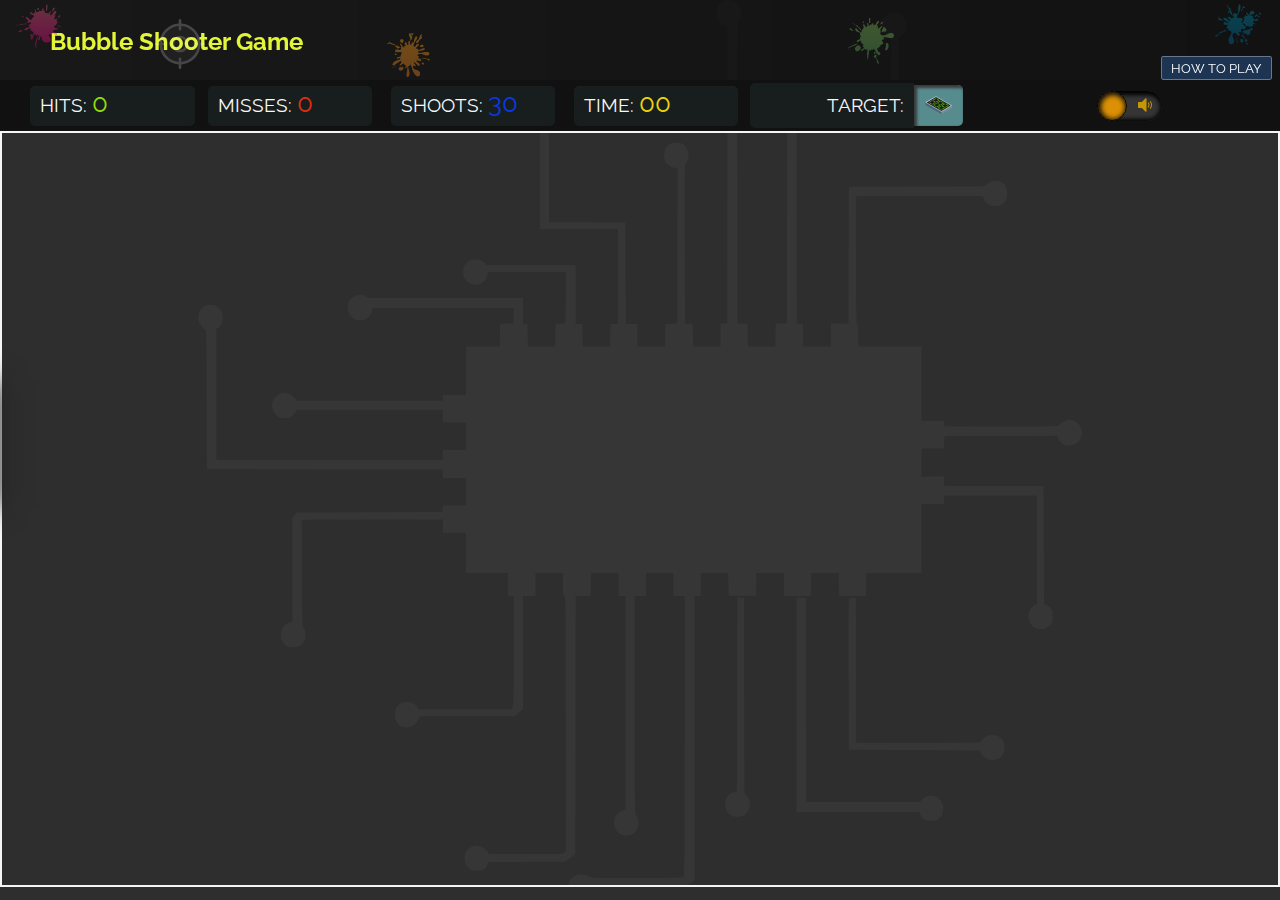
==== index.min.html @ 7543eb38 "Initial commit" ====
<!DOCTYPE html><html lang="en"><head><meta charset="UTF-8"><meta http-equiv="X-UA-Compatible" content="IE=edge"><meta name="viewport" content="width=device-width, initial-scale=1.0, maximum-scale=1.0, user-scalable=0"><meta name="game shooter bubble css javascript"><link rel="shortcut icon" href="./icons/logo-tab.svg"><link rel="preconnect" href="https://fonts.googleapis.com"><link rel="preconnect" href="https://fonts.gstatic.com" crossorigin><link href="https://fonts.googleapis.com/css2?family=DotGothic16&amp;family=Raleway:wght@100;200;300;400;500;700&amp;display=swap" rel="stylesheet"><link rel="stylesheet" href="./styles/general.css"><link rel="stylesheet" href="./styles/default.css"><title>Bubble Shooter Game</title></head><body><main> <header class="header"><img class="header__ballone header__ball" src="./images/mark_painball_1.png"><img class="header__balltwo header__ball" src="./images/mark_painball_2.png"><img class="header__ballthree header__ball" src="./images/mark_painball_3.png"><img class="header__ballfour header__ball" src="./images/mark_painball_4.png"><img class="header__shooter" src="./icons/crosshair2.svg"><h1 class="header__title">Bubble Shooter Game</h1><button class="header__howtoplay">HOW TO PLAY</button><div class="header__window"><ul class="header__message"><li class="header__list header__list--title"><h2>HOW TO PLAY</h2></li><li class="header__list">The goal of the game is to get the highest number of hits</li><li class="header__list">Shoot the bubbles containing the selected target</li><li class="header__list">You have a number of shots available</li><li class="header__list">You have a limit of missed shots</li><li class="header__list">Do not let the bubbles escape with the target.</li></ul></div></header><audio id="soundExplosion" src="./sounds/explosion2.mp3"></audio><audio id="painball_shoot" src="./sounds/paintball_shoot.mp3"></audio><div class="scoreboard"><p id="hits">HITS: <span> 0</span></p><p id="misses">MISSES: <span> 0</span></p><p id="shoots">SHOOTS: <span> 0</span></p><p id="time">TIME: <span> 00</span></p><p id="target">TARGET:</p><img id="targetImg" src=""><div id="mutedButton"><span></span></div></div><div id="containerAnimation"></div><div class="explosion"><span></span><div></div><div></div><div></div><div></div><div></div><div></div><div></div><div></div><div></div><div></div><div></div><div></div><div></div><div></div><div></div><div></div><div></div><div></div><div></div><div></div><div></div><div></div><div></div><div></div><div></div><div></div><div></div><div></div><div></div><div></div><div></div><div></div><div></div><div></div><div></div><div></div><div></div><div></div><div></div><div></div><div></div><div></div><div></div><div></div><div></div><div></div><div></div><div></div><div></div><div></div><div></div><div></div><div></div><div></div><div></div><div></div><div></div><div></div><div></div><div></div></div><div class="gameovercard"><p class="gameovercard__letters"><span>G</span><span>A</span><span>M</span><span>E</span> <span>O</span><span>V</span><span>E</span><span>R</span> </p><a class="gameovercard__restart" href="/" title="start game">PRESS TO START          </a><!--div(class="bulletMark")--></div></main></body><script src="./scripts/default.js"> </script></html>
---- styles/general.css ----
* {
  padding: 0;
  margin: 0;
  box-sizing: border-box;
  -webkit-user-select: none;
  /* Safari */
  -ms-user-select: none;
  /* IE 10 and IE 11 */
  user-select: none;
  /* Standard syntax */
  font-family: "Raleway", sans-serif;
}

:root {
  --color_backdark: #111111;
  --color_backdarkTwo: #222222;
  --color_backmedium: #2e2e2e;
  --color_backlight: #8f8f8f;
  --color_secondback: #282b41;
  --color_deactivated: #735F32;
  --color_activated: #C69749;
  --color_font: #f8f8f8;
  --font_Display: "DotGothic16", sans-serif;
  --font-General: "Raleway", sans-serif;
}

body {
  background: var(--color_backmedium);
  font-size: 62.5%;
  font-family: var(--font-General);
}

body {
  background-color: var(--color_backdarkTwo);
  overflow-y: scroll;
}
body::-webkit-scrollbar {
  width: 13px;
}
body::-webkit-scrollbar-track {
  background: #f1f1f1;
  border-radius: 4px;
}
body::-webkit-scrollbar-thumb {
  background: var(--color_backlight);
  border-radius: 4px;
}
body::-webkit-scrollbar-thumb:hover {
  background: var(--color_backdark);
}

main {
  display: flex;
  flex-direction: column;
  align-items: center;
  justify-content: center;
  height: 100%;
  background-image: url("../images/backcircuit.svg");
  background-attachment: fixed;
  background-repeat: no-repeat;
  background-size: contain;
  background-position: center;
  overflow-y: auto;
  overflow-x: hidden;
}
main .title {
  position: relative;
  width: 95%;
  padding: 10px;
  margin-top: 25px;
  margin-right: auto;
  margin-left: 40px;
  font-weight: 700;
  color: var(--color_backdark);
  border-radius: 10px 10px 0 0;
  border: 2px solid #444444;
  font-size: 2rem;
  background-color: #FFFFFF77;
}
main .title::after {
  position: absolute;
  content: "";
  border-radius: 10px 10px 0 0;
  background: linear-gradient(145deg, #f3eeee, #c08810, #0f0f0f, #926e0b);
  background-size: 500%;
  width: 100%;
  height: 100%;
  z-index: -1;
  left: 0;
  top: 0;
  animation: animateText 5s linear infinite alternate;
}
main .description, main .conceptos {
  font-size: 1rem;
  font-weight: 200;
  margin: 20px 40px;
  text-align: justify;
  color: var(--color_font);
}

@keyframes animateText {
  from {
    background-position: 0% 50%;
  }
  to {
    background-position: 100% 50%;
  }
}
---- styles/default.css ----
* {
  padding: 0;
  margin: 0;
  box-sizing: border-box;
  -webkit-user-select: none;
  /* Safari */
  -ms-user-select: none;
  /* IE 10 and IE 11 */
  user-select: none;
  /* Standard syntax */
  font-family: "Raleway", sans-serif;
}

:root {
  --color_backdark: #111111;
  --color_backdarkTwo: #222222;
  --color_backmedium: #2e2e2e;
  --color_backlight: #8f8f8f;
  --color_secondback: #282b41;
  --color_deactivated: #735F32;
  --color_activated: #C69749;
  --color_font: #f8f8f8;
  --font_Display: "DotGothic16", sans-serif;
  --font-General: "Raleway", sans-serif;
}

body {
  background: var(--color_backmedium);
  font-size: 62.5%;
  font-family: var(--font-General);
}

/* Media Queries Mixin
**********************/
body {
  overflow: hidden;
}

:root {
  touch-action: pan-x pan-y;
  height: 100%;
}

.header {
  position: relative;
  width: 100%;
  height: 5rem;
  padding: 1.7rem 0 2rem 3.1rem;
  background: linear-gradient(90deg, #00000077, #00000099);
}
.header__title {
  margin-top: 0;
  margin-bottom: 0px;
  color: #e2f536;
  font-size: 1.5rem;
  z-index: 2;
}
.header__howtoplay {
  position: absolute;
  bottom: 0;
  right: 0.5rem;
  padding: 0.2rem 0.6rem;
  background-color: #1d3453;
  border: 1px solid #FFFFFF55;
  border-radius: 0.15rem;
  color: #ffffff;
  transition: all 0.3s;
  cursor: pointer;
}
.header__howtoplay:hover {
  background-color: #284d7e;
  border-color: #FFFFFFcc;
}
.header__window {
  position: absolute;
  display: none;
  align-items: center;
  justify-content: center;
  right: 0;
  bottom: calc(-97vh + 5rem);
  width: 100%;
  height: calc(97vh - 5rem);
  background-color: #83828255;
  border: 1px solid #FFFFFFaa;
  backdrop-filter: blur(5px);
  z-index: 2;
}
.header__message {
  background-color: #0e141ddd;
  padding: 1.5rem;
  border-radius: 0.3rem;
  border: 1px solid #c5c5c588;
}
.header__list {
  list-style-type: circle;
  color: #ececec;
  font-size: 1rem;
  padding: 0.5rem 0.5rem;
}
.header__list--title {
  list-style: none;
  text-align: center;
  color: #66a0eb;
}
.header__ball {
  position: absolute;
  opacity: 0.4;
  z-index: 1;
}
.header__ballone {
  right: 30%;
  top: 1rem;
}
.header__balltwo {
  left: 1rem;
  top: 0;
}
.header__ballthree {
  left: 30%;
  bottom: 0;
}
.header__ballfour {
  right: 1rem;
  top: 0;
}
.header__shooter {
  position: absolute;
  width: 3.5rem;
  left: 9.5rem;
  top: 1rem;
  z-index: 1;
  opacity: 0.2;
}

.scoreboard {
  display: grid;
  grid-auto-flow: column;
  grid-template-columns: repeat(7, 1fr);
  grid-template-rows: 4vw;
  align-items: center;
  align-content: center;
  width: 100%;
  background-color: #111111;
  color: var(--color_font);
  font-size: 1.5vw;
}
@media (max-width: 700px) {
  .scoreboard {
    grid-template-columns: repeat(5, 1fr);
    grid-template-rows: repeat(2, 1fr);
    align-items: center;
    justify-content: center;
    font-size: 0.5rem;
    padding: 0.25rem;
    gap: 0.2rem;
  }
}
@media (max-width: 700px) {
  .scoreboard p {
    font-size: 0.8rem;
  }
}
@media (max-width: 700px) {
  .scoreboard p span {
    width: 100%;
    font-size: 1.1rem;
    text-align: center;
  }
}
.scoreboard p:nth-child(1) {
  margin-left: 30px;
  width: 90%;
  background-color: #87dfe211;
  border-radius: 5px;
  padding: 2px 10px 8px 10px;
}
@media (max-width: 700px) {
  .scoreboard p:nth-child(1) {
    grid-column: 1/2;
    grid-row: 1/2;
    margin: 0;
  }
}
.scoreboard p:nth-child(1) span {
  color: #91da0a;
}
.scoreboard p:nth-child(2) {
  margin-left: 25px;
  width: 90%;
  justify-self: left;
  background-color: #87dfe211;
  border-radius: 5px;
  padding: 2px 10px 8px 10px;
}
@media (max-width: 700px) {
  .scoreboard p:nth-child(2) {
    grid-column: 2/3;
    grid-row: 1/2;
    margin: 0;
  }
}
.scoreboard p:nth-child(2) span {
  color: #da3012;
}
.scoreboard p:nth-child(3) {
  margin-left: 25px;
  justify-self: left;
  width: 90%;
  background-color: #87dfe211;
  border-radius: 5px;
  padding: 2px 10px 8px 10px;
}
@media (max-width: 700px) {
  .scoreboard p:nth-child(3) {
    grid-column: 1/2;
    margin: 0;
    grid-row: 2/3;
  }
}
.scoreboard p:nth-child(3) span {
  color: #093add;
}
.scoreboard p:nth-child(4) {
  margin-left: 25px;
  width: 90%;
  justify-self: left;
  background-color: #87dfe211;
  border-radius: 5px;
  padding: 2px 10px 8px 10px;
}
@media (max-width: 700px) {
  .scoreboard p:nth-child(4) {
    grid-column: 2/3;
    grid-row: 2/3;
    margin: 0;
  }
}
.scoreboard p:nth-child(4) span {
  color: #ebd40d;
}
.scoreboard p:nth-child(5) {
  margin-left: 5px;
  width: 90%;
  text-align: right;
  align-self: center;
  justify-self: right;
  background-color: #87dfe211;
  border-radius: 5px 0 0 5px;
  padding: 11px 10px 12px 10px;
}
@media (max-width: 700px) {
  .scoreboard p:nth-child(5) {
    grid-column: 3/4;
    grid-row: 1/span 2;
    margin: 0;
  }
}
.scoreboard img {
  height: 80%;
  min-height: 40px;
  justify-self: left;
  background: #87dfe299;
  box-shadow: 2px 2px 3px 1px #3a3a3a inset;
  border-radius: 0 5px 5px 0;
  padding: 6px 10px 6px 10px;
}
@media (max-width: 700px) {
  .scoreboard img {
    grid-column: 4/5;
    grid-row: 1/span 2;
    margin: 0;
    max-height: 3rem;
  }
}
.scoreboard span {
  font-size: 2vw;
  font-stretch: condensed;
}

#containerAnimation {
  display: flex;
  align-items: center;
  position: relative;
  flex-flow: column wrap;
  width: 100vw;
  height: 84vh;
  overflow: hidden;
  background-color: transparent;
  border: 2px solid whitesmoke;
  cursor: url("../icons/crosshair3.svg") 16 16, auto;
}
#containerAnimation > div {
  position: absolute;
  border-radius: 50%;
  border: 1px solid #e7e7e700;
  background-color: #87dfe222;
  margin: 35px;
  transform-origin: center;
  background-repeat: no-repeat;
  background-size: 80%;
  background-position: center;
  transform: translateY(900px);
  top: 0;
  transition: top 0.8s linear;
  padding: 30px;
  box-shadow: -10px -10px 7px 25px #FFFFFF18 inset, -7px -1px 7px 5px #8f8f8f65 inset;
}
#containerAnimation > div img {
  width: 100%;
  background-size: cover;
}

.gameOver {
  top: 0;
}

.explosion {
  position: absolute;
  display: flex;
  align-items: center;
  justify-content: center;
  width: 100px;
  height: 100px;
  background-color: transparent;
  top: 250px;
  opacity: 0;
  left: 400px;
  z-index: -1;
}
.explosion span {
  position: absolute;
  width: 0px;
  height: 20px;
  background: #FFFFFFcc;
  box-shadow: 1px 1px 80px 30px #f8edad;
  animation: smoke 0.4s linear infinite;
}
.explosion > div {
  position: relative;
  width: 6px;
  height: 6px;
  border-radius: 2px;
  animation-timing-function: ease-out;
  animation-duration: 3s;
  animation-iteration-count: infinite;
  animation-name: shoot, fade;
}
.explosion > div:nth-child(1) {
  transform: translate(15vw, 6vh);
  background: #e47867;
  animation-duration: 1.57s;
  animation-delay: -1.3345s;
}
.explosion > div:nth-child(2) {
  transform: translate(12vw, 7vh);
  background: #e4cb67;
  animation-duration: 1.34s;
  animation-delay: -0.8844s;
}
.explosion > div:nth-child(3) {
  transform: translate(5vw, 7vh);
  background: #70e467;
  animation-duration: 1.7s;
  animation-delay: -1.241s;
}
.explosion > div:nth-child(4) {
  transform: translate(11vw, 1vh);
  background: #c9e467;
  animation-duration: 1.46s;
  animation-delay: -0.3212s;
}
.explosion > div:nth-child(5) {
  transform: translate(10vw, 1vh);
  background: #e49967;
  animation-duration: 1.02s;
  animation-delay: -0.8568s;
}
.explosion > div:nth-child(6) {
  transform: translate(2vw, 1vh);
  background: #7ae467;
  animation-duration: 1.56s;
  animation-delay: -0.9204s;
}
.explosion > div:nth-child(7) {
  transform: translate(1vw, 11vh);
  background: #8fe467;
  animation-duration: 1.31s;
  animation-delay: -0.4978s;
}
.explosion > div:nth-child(8) {
  transform: translate(7vw, 3vh);
  background: #67e46b;
  animation-duration: 1.08s;
  animation-delay: -0.9072s;
}
.explosion > div:nth-child(9) {
  transform: translate(11vw, 8vh);
  background: #e4c367;
  animation-duration: 1.4s;
  animation-delay: -0.966s;
}
.explosion > div:nth-child(10) {
  transform: translate(2vw, 1vh);
  background: #67e4a2;
  animation-duration: 1.95s;
  animation-delay: -0.858s;
}
.explosion > div:nth-child(11) {
  transform: translate(13vw, 2vh);
  background: #e47e67;
  animation-duration: 1.13s;
  animation-delay: -0.1695s;
}
.explosion > div:nth-child(12) {
  transform: translate(4vw, 13vh);
  background: #e48267;
  animation-duration: 1.8s;
  animation-delay: -1.62s;
}
.explosion > div:nth-child(13) {
  transform: translate(11vw, 7vh);
  background: #bfe467;
  animation-duration: 1.08s;
  animation-delay: -0.0864s;
}
.explosion > div:nth-child(14) {
  transform: translate(10vw, 7vh);
  background: #e4aa67;
  animation-duration: 1.35s;
  animation-delay: -0.297s;
}
.explosion > div:nth-child(15) {
  transform: translate(9vw, 11vh);
  background: #9de467;
  animation-duration: 1.07s;
  animation-delay: -1.07s;
}
.explosion > div:nth-child(16) {
  transform: translate(14vw, 5vh);
  background: #78e467;
  animation-duration: 1.65s;
  animation-delay: -0.924s;
}
.explosion > div:nth-child(17) {
  transform: translate(-1vw, 1vh);
  background: #e47a67;
  animation-duration: 1.11s;
  animation-delay: -0.333s;
}
.explosion > div:nth-child(18) {
  transform: translate(-14vw, 5vh);
  background: #67e48f;
  animation-duration: 1.17s;
  animation-delay: -0.1053s;
}
.explosion > div:nth-child(19) {
  transform: translate(-10vw, 15vh);
  background: #e4d467;
  animation-duration: 1.1s;
  animation-delay: -0.187s;
}
.explosion > div:nth-child(20) {
  transform: translate(-5vw, 12vh);
  background: #b6e467;
  animation-duration: 1.17s;
  animation-delay: -0.7137s;
}
.explosion > div:nth-child(21) {
  transform: translate(-14vw, 3vh);
  background: #93e467;
  animation-duration: 1.88s;
  animation-delay: -1.6732s;
}
.explosion > div:nth-child(22) {
  transform: translate(-2vw, 3vh);
  background: #67e499;
  animation-duration: 1.88s;
  animation-delay: -1.5228s;
}
.explosion > div:nth-child(23) {
  transform: translate(-15vw, 6vh);
  background: #bde467;
  animation-duration: 1.43s;
  animation-delay: -0.8008s;
}
.explosion > div:nth-child(24) {
  transform: translate(-11vw, 12vh);
  background: #67e484;
  animation-duration: 1.34s;
  animation-delay: -0.603s;
}
.explosion > div:nth-child(25) {
  transform: translate(-2vw, 15vh);
  background: #67e482;
  animation-duration: 1.03s;
  animation-delay: -0.515s;
}
.explosion > div:nth-child(26) {
  transform: translate(-15vw, 3vh);
  background: #aee467;
  animation-duration: 1.44s;
  animation-delay: -0.8784s;
}
.explosion > div:nth-child(27) {
  transform: translate(-15vw, 10vh);
  background: #9de467;
  animation-duration: 1.34s;
  animation-delay: -0.6164s;
}
.explosion > div:nth-child(28) {
  transform: translate(-1vw, 15vh);
  background: #9de467;
  animation-duration: 1.5s;
  animation-delay: -1.2s;
}
.explosion > div:nth-child(29) {
  transform: translate(-3vw, 10vh);
  background: #e48f67;
  animation-duration: 1.12s;
  animation-delay: -0.1008s;
}
.explosion > div:nth-child(30) {
  transform: translate(-14vw, 14vh);
  background: #76e467;
  animation-duration: 1.35s;
  animation-delay: -1.2285s;
}
.explosion > div:nth-child(31) {
  transform: translate(-14vw, 13vh);
  background: #6be467;
  animation-duration: 1.78s;
  animation-delay: -1.78s;
}
.explosion > div:nth-child(32) {
  transform: translate(2vw, -13vh);
  background: #dce467;
  animation-duration: 1.36s;
  animation-delay: -0.5304s;
}
.explosion > div:nth-child(33) {
  transform: translate(5vw, -14vh);
  background: #cbe467;
  animation-duration: 1.44s;
  animation-delay: -0.36s;
}
.explosion > div:nth-child(34) {
  transform: translate(8vw, -2vh);
  background: #80e467;
  animation-duration: 1.36s;
  animation-delay: -0.408s;
}
.explosion > div:nth-child(35) {
  transform: translate(13vw, -1vh);
  background: #67e493;
  animation-duration: 2s;
  animation-delay: -0.86s;
}
.explosion > div:nth-child(36) {
  transform: translate(10vw, -1vh);
  background: #76e467;
  animation-duration: 1.27s;
  animation-delay: -0.7112s;
}
.explosion > div:nth-child(37) {
  transform: translate(13vw, -9vh);
  background: #67e48f;
  animation-duration: 1.22s;
  animation-delay: -0.4026s;
}
.explosion > div:nth-child(38) {
  transform: translate(11vw, -15vh);
  background: #9de467;
  animation-duration: 1.29s;
  animation-delay: -0.774s;
}
.explosion > div:nth-child(39) {
  transform: translate(4vw, -1vh);
  background: #e47067;
  animation-duration: 1.52s;
  animation-delay: -0.8664s;
}
.explosion > div:nth-child(40) {
  transform: translate(5vw, -13vh);
  background: #e4cb67;
  animation-duration: 1.95s;
  animation-delay: -0.9165s;
}
.explosion > div:nth-child(41) {
  transform: translate(9vw, -10vh);
  background: #80e467;
  animation-duration: 1.9s;
  animation-delay: -0.228s;
}
.explosion > div:nth-child(42) {
  transform: translate(4vw, -3vh);
  background: #e46e67;
  animation-duration: 1.6s;
  animation-delay: -1.152s;
}
.explosion > div:nth-child(43) {
  transform: translate(2vw, -1vh);
  background: #e4aa67;
  animation-duration: 1.19s;
  animation-delay: -0.9401s;
}
.explosion > div:nth-child(44) {
  transform: translate(12vw, -4vh);
  background: #b8e467;
  animation-duration: 1.61s;
  animation-delay: -0.3542s;
}
.explosion > div:nth-child(45) {
  transform: translate(2vw, -10vh);
  background: #b8e467;
  animation-duration: 1.93s;
  animation-delay: -1.7949s;
}
.explosion > div:nth-child(46) {
  transform: translate(1vw, -2vh);
  background: #b4e467;
  animation-duration: 1.67s;
  animation-delay: -1.5364s;
}
.explosion > div:nth-child(47) {
  transform: translate(-10vw, -7vh);
  background: #8de467;
  animation-duration: 1.66s;
  animation-delay: -0.83s;
}
.explosion > div:nth-child(48) {
  transform: translate(-12vw, -4vh);
  background: #bbe467;
  animation-duration: 1.02s;
  animation-delay: -0.1938s;
}
.explosion > div:nth-child(49) {
  transform: translate(-6vw, -3vh);
  background: #e4e467;
  animation-duration: 1.77s;
  animation-delay: -1.6992s;
}
.explosion > div:nth-child(50) {
  transform: translate(-8vw, -12vh);
  background: #a8e467;
  animation-duration: 1.16s;
  animation-delay: -0.1856s;
}
.explosion > div:nth-child(51) {
  transform: translate(-5vw, -5vh);
  background: #e49567;
  animation-duration: 1.95s;
  animation-delay: -1.599s;
}
.explosion > div:nth-child(52) {
  transform: translate(-15vw, -4vh);
  background: #e4cf67;
  animation-duration: 1.97s;
  animation-delay: -1.8518s;
}
.explosion > div:nth-child(53) {
  transform: translate(-4vw, -9vh);
  background: #67e4a6;
  animation-duration: 1.99s;
  animation-delay: -1.6716s;
}
.explosion > div:nth-child(54) {
  transform: translate(-10vw, -6vh);
  background: #cde467;
  animation-duration: 1.33s;
  animation-delay: -0.2926s;
}
.explosion > div:nth-child(55) {
  transform: translate(-2vw, -9vh);
  background: #72e467;
  animation-duration: 1.69s;
  animation-delay: -0.3887s;
}
.explosion > div:nth-child(56) {
  transform: translate(-7vw, -3vh);
  background: #e4a667;
  animation-duration: 1.41s;
  animation-delay: -0.846s;
}
.explosion > div:nth-child(57) {
  transform: translate(-8vw, -3vh);
  background: #e4c367;
  animation-duration: 1.64s;
  animation-delay: -0.9512s;
}
.explosion > div:nth-child(58) {
  transform: translate(-5vw, -5vh);
  background: #e4b467;
  animation-duration: 1.11s;
  animation-delay: -0.0111s;
}
.explosion > div:nth-child(59) {
  transform: translate(-3vw, -6vh);
  background: #a6e467;
  animation-duration: 1.35s;
  animation-delay: -0.162s;
}
.explosion > div:nth-child(60) {
  transform: translate(-8vw, -9vh);
  background: #e4e267;
  animation-duration: 1.95s;
  animation-delay: -1.7745s;
}

#mutedButton {
  position: relative;
  width: 65px;
  height: 30px;
  border-radius: 20px;
  background-color: #353535;
  background-image: url("../icons/up_volume.svg");
  background-repeat: no-repeat;
  background-size: 25%;
  background-position: left;
  background-position-x: 40px;
  box-shadow: 1px 1px 4px 3px black inset;
  transition: background 0.3s linear;
}
@media (max-width: 700px) {
  #mutedButton {
    grid-column: 5/6;
    grid-row: 1/span 2;
    align-self: center;
    justify-self: center;
  }
}
#mutedButton span {
  position: absolute;
  content: "";
  width: 30px;
  height: 30px;
  left: 0px;
  border-radius: 50%;
  border: 1px solid black;
  background: #db9005;
  box-shadow: 1px 1px 5px 2px #0e0e0e inset;
  transition-timing-function: linear;
  transition-duration: 0.3s;
  transition-property: transform, background;
  cursor: pointer;
}

.bulletMark {
  position: absolute;
  width: 40px;
  height: 40px;
  border-radius: 10px;
  background-repeat: no-repeat;
  background-size: contain;
  opacity: 0.8;
  cursor: url("../icons/crosshair3.svg") 16 16, auto;
  z-index: -2;
  animation: markBullet 5s linear 4s;
}

.gameovercard {
  position: absolute;
  display: flex;
  align-items: center;
  justify-content: center;
  width: 100%;
  height: 8rem;
  background-color: #00000055;
  transform: translateX(-100%);
  border: 1px solid #fff;
  box-shadow: 0px 0px 25px #222;
  backdrop-filter: blur(3px);
  transition: transform 1.3s cubic-bezier(0.97, 0.15, 0.02, 1.45);
  cursor: url("../icons/crosshair3.svg") 16 16, auto;
}
.gameovercard__restart {
  position: absolute;
  bottom: -1.2rem;
  color: #efe1ff;
  text-decoration: none;
  align-self: flex-end;
  font-size: 1.2rem;
  background-color: #152233;
  border: 1px solid #FFFFFF45;
  padding: 0.5rem 1.3rem;
  border-radius: 1rem;
}
.gameovercard__restart:hover {
  background-color: #223650;
}
.gameovercard__letters > span {
  position: absolute;
  font-size: 7rem;
  top: 10%;
  text-align: center;
  font-weight: bold;
  background-image: linear-gradient(to left, #661725, #5d3a85, #a5531c, #286cc4, #12832e, #be950b);
  color: transparent;
  text-shadow: 1px 1px 5px #FFFFFF12;
  -webkit-background-clip: text;
  background-clip: text;
  background-size: 500%;
  animation-name: animationTextGameOver, colorText;
  animation-timing-function: ease-in-out;
  animation-duration: 1s;
  animation-iteration-count: infinite;
  animation-direction: alternate;
}
@media (min-width: 988px) and (max-width: 1376px) {
  .gameovercard__letters > span {
    font-size: 4rem;
  }
}
@media (min-width: 300px) and (max-width: 1375px) {
  .gameovercard__letters > span {
    font-size: 3.5rem;
  }
}
.gameovercard__letters > span:nth-child(1) {
  animation-delay: 0.5s;
  right: calc(75vw - 6vw);
}
@media (min-width: 300px) and (max-width: 600px) {
  .gameovercard__letters > span:nth-child(1) {
    right: calc(85vw - 8vw);
  }
}
.gameovercard__letters > span:nth-child(2) {
  animation-delay: 0.75s;
  right: calc(75vw - 12vw);
}
@media (min-width: 300px) and (max-width: 600px) {
  .gameovercard__letters > span:nth-child(2) {
    right: calc(85vw - 16vw);
  }
}
.gameovercard__letters > span:nth-child(3) {
  animation-delay: 1s;
  right: calc(74vw - 18vw);
}
@media (min-width: 300px) and (max-width: 600px) {
  .gameovercard__letters > span:nth-child(3) {
    right: calc(76vw - 18vw);
  }
}
.gameovercard__letters > span:nth-child(4) {
  animation-delay: 1.25s;
  right: calc(74vw - 24vw);
}
@media (min-width: 300px) and (max-width: 600px) {
  .gameovercard__letters > span:nth-child(4) {
    right: calc(76vw - 24vw);
  }
}
.gameovercard__letters > span:nth-child(5) {
  animation-delay: 1.5s;
  right: calc(70vw - 30vw);
}
@media (min-width: 300px) and (max-width: 600px) {
  .gameovercard__letters > span:nth-child(5) {
    right: calc(82vw - 45vw);
  }
}
.gameovercard__letters > span:nth-child(6) {
  animation-delay: 1.75s;
  right: calc(70vw - 36vw);
}
@media (min-width: 300px) and (max-width: 600px) {
  .gameovercard__letters > span:nth-child(6) {
    right: calc(82vw - 54vw);
  }
}
.gameovercard__letters > span:nth-child(7) {
  animation-delay: 2s;
  right: calc(70vw - 42vw);
}
@media (min-width: 300px) and (max-width: 600px) {
  .gameovercard__letters > span:nth-child(7) {
    right: calc(82vw - 63vw);
  }
}
.gameovercard__letters > span:nth-child(8) {
  animation-delay: 2.25s;
  right: calc(70vw - 48vw);
}
@media (min-width: 300px) and (max-width: 600px) {
  .gameovercard__letters > span:nth-child(8) {
    right: calc(82vw - 72vw);
  }
}

@keyframes animateSquares1 {
  0% {
    transform: rotateZ(0deg) translateY(1180px);
    /*box-shadow: 1px 1px 10px 7px #300dadaa;*/
  }
  100% {
    transform: rotateZ(0.03turn) translateY(-200px);
    /*box-shadow: 1px 1px 10px 7px #ee0404aa;*/
  }
}
@keyframes animateSquares2 {
  0% {
    transform: rotate(0deg) translateY(1180px);
    /*box-shadow: 1px 1px 10px 7px #0dad35aa;*/
  }
  100% {
    transform: rotate(-0.03turn) translateY(-200px);
  }
}
@keyframes animateSquares3 {
  0% {
    top: 1000px;
    transform: rotate(360deg);
    /*box-shadow: 1px 1px 10px 7px #0dad35aa;*/
  }
  50% {
    left: 800px;
    transform: rotate(360deg);
    /*box-shadow: 1px 1px 10px 7px #0dad35aa;*/
  }
  100% {
    top: -100px;
    transform: rotate(0deg);
    /*box-shadow: 1px 1px 10px 7px #e2ba07aa;*/
  }
}
@keyframes shoot {
  0% {
    transform: translate(-10%, -10%);
  }
}
@keyframes fade {
  to {
    opacity: 0;
  }
}
@keyframes smoke {
  0% {
    opacity: 1;
  }
  100% {
    opacity: 0;
    transform: translateY(-100%);
  }
}
@keyframes markBullet {
  0% {
    opacity: 0.8;
  }
  100% {
    opacity: 0;
  }
}
@keyframes colorText {
  from {
    background-position: 0% 50%;
  }
  to {
    background-position: 100% 50%;
  }
}
@keyframes animationTextGameOver {
  from {
    transform: translateY(0px);
  }
  to {
    transform: translateY(-20px);
  }
}
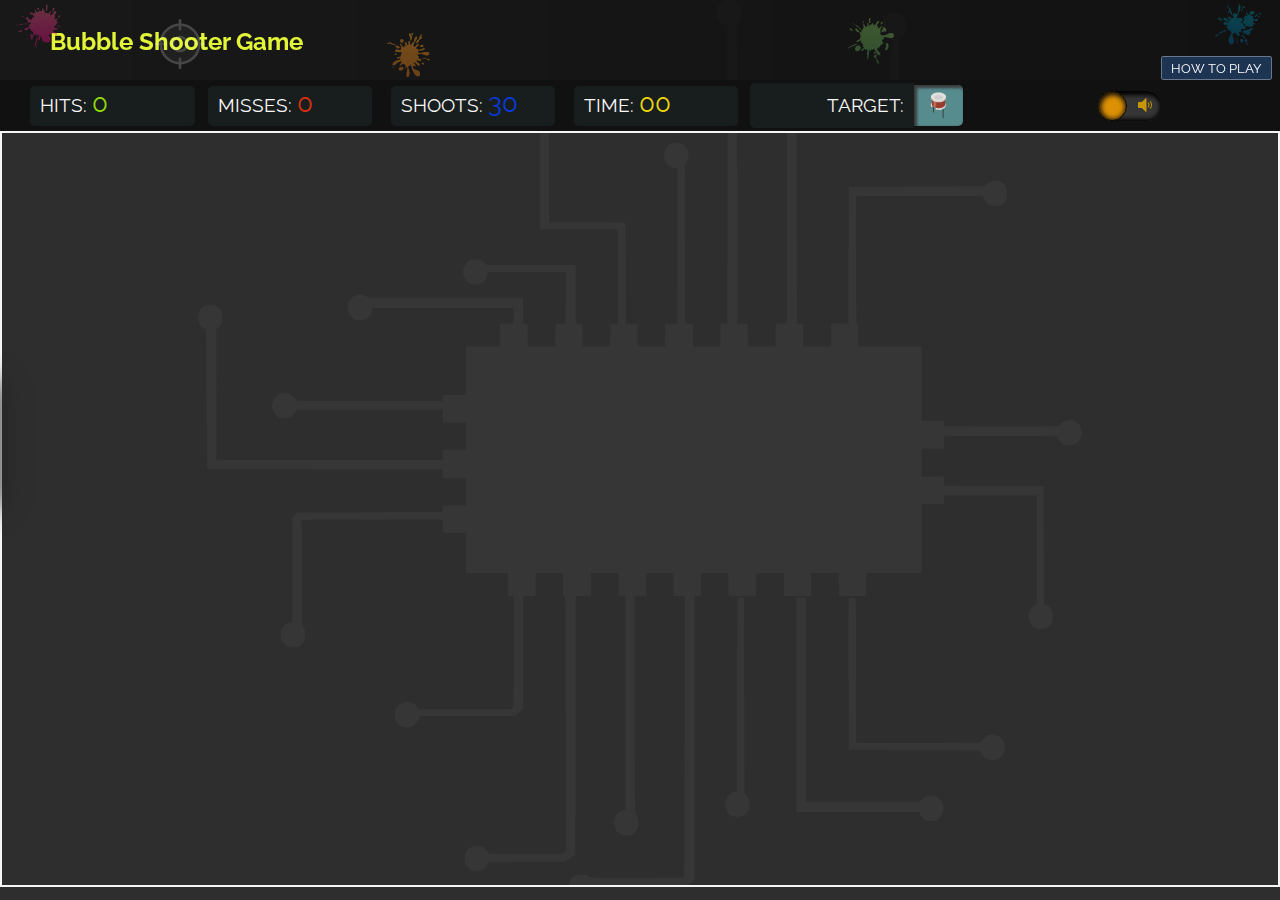
==== commit b2a134b4: "Update index.min.html" ====
--- a/index.min.html
+++ b/index.min.html
@@ -1 +1 @@
-<!DOCTYPE html><html lang="en"><head><meta charset="UTF-8"><meta http-equiv="X-UA-Compatible" content="IE=edge"><meta name="viewport" content="width=device-width, initial-scale=1.0, maximum-scale=1.0, user-scalable=0"><meta name="game shooter bubble css javascript"><link rel="shortcut icon" href="./icons/logo-tab.svg"><link rel="preconnect" href="https://fonts.googleapis.com"><link rel="preconnect" href="https://fonts.gstatic.com" crossorigin><link href="https://fonts.googleapis.com/css2?family=DotGothic16&amp;family=Raleway:wght@100;200;300;400;500;700&amp;display=swap" rel="stylesheet"><link rel="stylesheet" href="./styles/general.css"><link rel="stylesheet" href="./styles/default.css"><title>Bubble Shooter Game</title></head><body><main> <header class="header"><img class="header__ballone header__ball" src="./images/mark_painball_1.png"><img class="header__balltwo header__ball" src="./images/mark_painball_2.png"><img class="header__ballthree header__ball" src="./images/mark_painball_3.png"><img class="header__ballfour header__ball" src="./images/mark_painball_4.png"><img class="header__shooter" src="./icons/crosshair2.svg"><h1 class="header__title">Bubble Shooter Game</h1><button class="header__howtoplay">HOW TO PLAY</button><div class="header__window"><ul class="header__message"><li class="header__list header__list--title"><h2>HOW TO PLAY</h2></li><li class="header__list">The goal of the game is to get the highest number of hits</li><li class="header__list">Shoot the bubbles containing the selected target</li><li class="header__list">You have a number of shots available</li><li class="header__list">You have a limit of missed shots</li><li class="header__list">Do not let the bubbles escape with the target.</li></ul></div></header><audio id="soundExplosion" src="./sounds/explosion2.mp3"></audio><audio id="painball_shoot" src="./sounds/paintball_shoot.mp3"></audio><div class="scoreboard"><p id="hits">HITS: <span> 0</span></p><p id="misses">MISSES: <span> 0</span></p><p id="shoots">SHOOTS: <span> 0</span></p><p id="time">TIME: <span> 00</span></p><p id="target">TARGET:</p><img id="targetImg" src=""><div id="mutedButton"><span></span></div></div><div id="containerAnimation"></div><div class="explosion"><span></span><div></div><div></div><div></div><div></div><div></div><div></div><div></div><div></div><div></div><div></div><div></div><div></div><div></div><div></div><div></div><div></div><div></div><div></div><div></div><div></div><div></div><div></div><div></div><div></div><div></div><div></div><div></div><div></div><div></div><div></div><div></div><div></div><div></div><div></div><div></div><div></div><div></div><div></div><div></div><div></div><div></div><div></div><div></div><div></div><div></div><div></div><div></div><div></div><div></div><div></div><div></div><div></div><div></div><div></div><div></div><div></div><div></div><div></div><div></div><div></div></div><div class="gameovercard"><p class="gameovercard__letters"><span>G</span><span>A</span><span>M</span><span>E</span> <span>O</span><span>V</span><span>E</span><span>R</span> </p><a class="gameovercard__restart" href="/" title="start game">PRESS TO START          </a><!--div(class="bulletMark")--></div></main></body><script src="./scripts/default.js"> </script></html>+<!DOCTYPE html><html lang="en"><head><meta charset="UTF-8"><meta http-equiv="X-UA-Compatible" content="IE=edge"><meta name="viewport" content="width=device-width, initial-scale=1.0, maximum-scale=1.0, user-scalable=0"><meta name="game shooter bubble css javascript"><link rel="shortcut icon" href="./icons/logo-tab.svg"><link rel="preconnect" href="https://fonts.googleapis.com"><link rel="preconnect" href="https://fonts.gstatic.com" crossorigin><link href="https://fonts.googleapis.com/css2?family=DotGothic16&amp;family=Raleway:wght@100;200;300;400;500;700&amp;display=swap" rel="stylesheet"><link rel="stylesheet" href="./styles/general.css"><link rel="stylesheet" href="./styles/default.css"><title>Bubble Shooter Game</title></head><body><main> <header class="header"><img class="header__ballone header__ball" src="./images/mark_painball_1.png"><img class="header__balltwo header__ball" src="./images/mark_painball_2.png"><img class="header__ballthree header__ball" src="./images/mark_painball_3.png"><img class="header__ballfour header__ball" src="./images/mark_painball_4.png"><img class="header__shooter" src="./icons/crosshair2.svg"><h1 class="header__title">Bubble Shooter Game</h1><button class="header__howtoplay">HOW TO PLAY</button><div class="header__window"><ul class="header__message"><li class="header__list header__list--title"><h2>HOW TO PLAY</h2></li><li class="header__list">The objective of the game is to get as many hits as possible</li><li class="header__list">Shoot the bubbles containing the selected target</li><li class="header__list">You have a number of shots available</li><li class="header__list">You have a limit of missed shots</li><li class="header__list">Do not let the bubbles escape with the target.</li></ul></div></header><audio id="soundExplosion" src="./sounds/explosion2.mp3"></audio><audio id="painball_shoot" src="./sounds/paintball_shoot.mp3"></audio><div class="scoreboard"><p id="hits">HITS: <span> 0</span></p><p id="misses">MISSES: <span> 0</span></p><p id="shoots">SHOOTS: <span> 0</span></p><p id="time">TIME: <span> 00</span></p><p id="target">TARGET:</p><img id="targetImg" src=""><div id="mutedButton"><span></span></div></div><div id="containerAnimation"></div><div class="explosion"><span></span><div></div><div></div><div></div><div></div><div></div><div></div><div></div><div></div><div></div><div></div><div></div><div></div><div></div><div></div><div></div><div></div><div></div><div></div><div></div><div></div><div></div><div></div><div></div><div></div><div></div><div></div><div></div><div></div><div></div><div></div><div></div><div></div><div></div><div></div><div></div><div></div><div></div><div></div><div></div><div></div><div></div><div></div><div></div><div></div><div></div><div></div><div></div><div></div><div></div><div></div><div></div><div></div><div></div><div></div><div></div><div></div><div></div><div></div><div></div><div></div></div><div class="gameovercard"><p class="gameovercard__letters"><span>G</span><span>A</span><span>M</span><span>E</span> <span>O</span><span>V</span><span>E</span><span>R</span> </p><a class="gameovercard__restart" href="/" title="start game">PRESS TO START          </a><!--div(class="bulletMark")--></div></main></body><script src="./scripts/default.js"> </script></html>
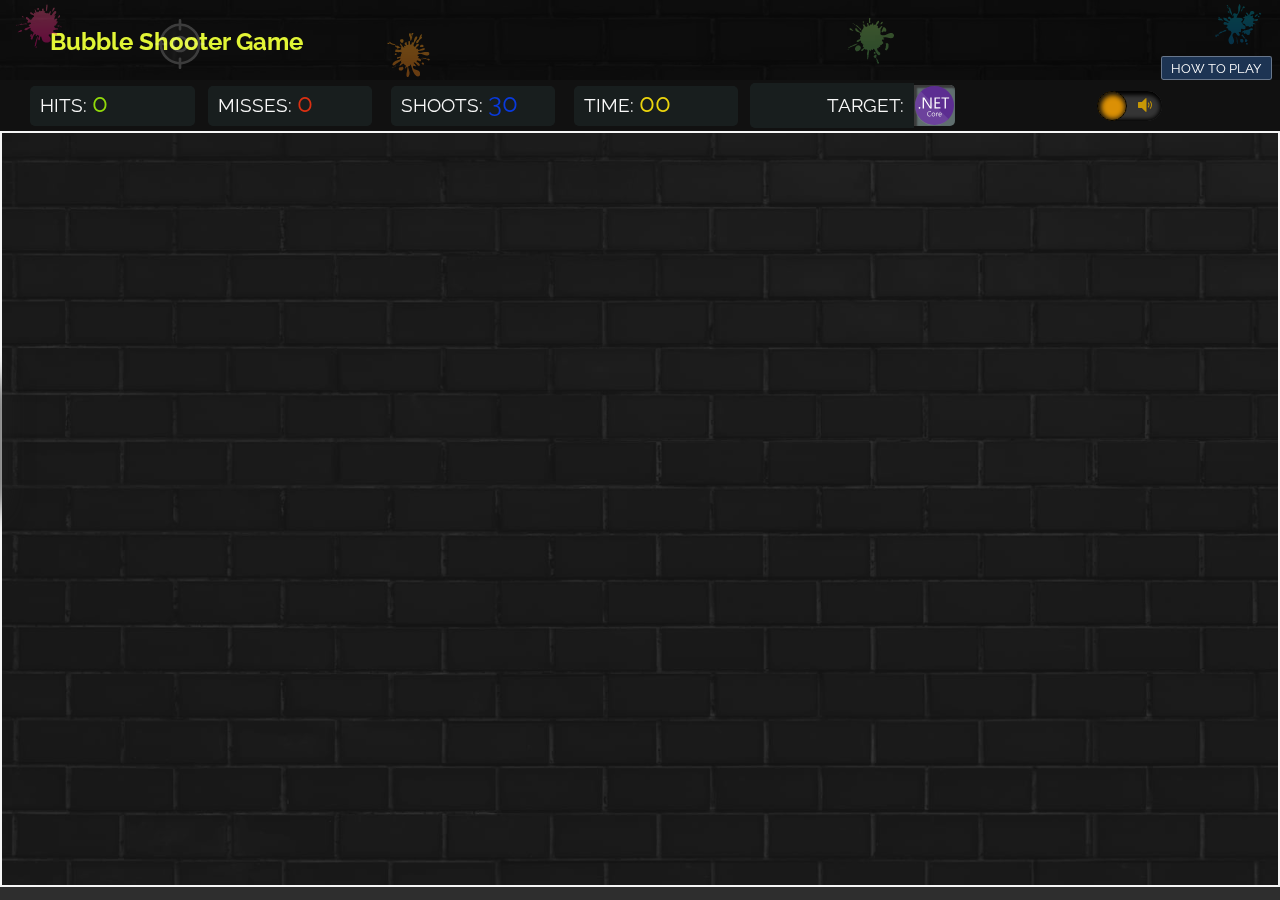
==== commit 3e7c6383: "Modified bubbles  background images" ====
--- a/index.min.html
+++ b/index.min.html
@@ -1 +1 @@
-<!DOCTYPE html><html lang="en"><head><meta charset="UTF-8"><meta http-equiv="X-UA-Compatible" content="IE=edge"><meta name="viewport" content="width=device-width, initial-scale=1.0, maximum-scale=1.0, user-scalable=0"><meta name="game shooter bubble css javascript"><link rel="shortcut icon" href="./icons/logo-tab.svg"><link rel="preconnect" href="https://fonts.googleapis.com"><link rel="preconnect" href="https://fonts.gstatic.com" crossorigin><link href="https://fonts.googleapis.com/css2?family=DotGothic16&amp;family=Raleway:wght@100;200;300;400;500;700&amp;display=swap" rel="stylesheet"><link rel="stylesheet" href="./styles/general.css"><link rel="stylesheet" href="./styles/default.css"><title>Bubble Shooter Game</title></head><body><main> <header class="header"><img class="header__ballone header__ball" src="./images/mark_painball_1.png"><img class="header__balltwo header__ball" src="./images/mark_painball_2.png"><img class="header__ballthree header__ball" src="./images/mark_painball_3.png"><img class="header__ballfour header__ball" src="./images/mark_painball_4.png"><img class="header__shooter" src="./icons/crosshair2.svg"><h1 class="header__title">Bubble Shooter Game</h1><button class="header__howtoplay">HOW TO PLAY</button><div class="header__window"><ul class="header__message"><li class="header__list header__list--title"><h2>HOW TO PLAY</h2></li><li class="header__list">The objective of the game is to get as many hits as possible</li><li class="header__list">Shoot the bubbles containing the selected target</li><li class="header__list">You have a number of shots available</li><li class="header__list">You have a limit of missed shots</li><li class="header__list">Do not let the bubbles escape with the target.</li></ul></div></header><audio id="soundExplosion" src="./sounds/explosion2.mp3"></audio><audio id="painball_shoot" src="./sounds/paintball_shoot.mp3"></audio><div class="scoreboard"><p id="hits">HITS: <span> 0</span></p><p id="misses">MISSES: <span> 0</span></p><p id="shoots">SHOOTS: <span> 0</span></p><p id="time">TIME: <span> 00</span></p><p id="target">TARGET:</p><img id="targetImg" src=""><div id="mutedButton"><span></span></div></div><div id="containerAnimation"></div><div class="explosion"><span></span><div></div><div></div><div></div><div></div><div></div><div></div><div></div><div></div><div></div><div></div><div></div><div></div><div></div><div></div><div></div><div></div><div></div><div></div><div></div><div></div><div></div><div></div><div></div><div></div><div></div><div></div><div></div><div></div><div></div><div></div><div></div><div></div><div></div><div></div><div></div><div></div><div></div><div></div><div></div><div></div><div></div><div></div><div></div><div></div><div></div><div></div><div></div><div></div><div></div><div></div><div></div><div></div><div></div><div></div><div></div><div></div><div></div><div></div><div></div><div></div></div><div class="gameovercard"><p class="gameovercard__letters"><span>G</span><span>A</span><span>M</span><span>E</span> <span>O</span><span>V</span><span>E</span><span>R</span> </p><a class="gameovercard__restart" href="/" title="start game">PRESS TO START          </a><!--div(class="bulletMark")--></div></main></body><script src="./scripts/default.js"> </script></html>
+<!DOCTYPE html><html lang="en"><head><meta charset="UTF-8"><meta http-equiv="X-UA-Compatible" content="IE=edge"><meta name="viewport" content="width=device-width, initial-scale=1.0, maximum-scale=1.0, user-scalable=0"><meta name="game shooter bubble css javascript"><link rel="shortcut icon" href="./icons/logo-tab.svg"><link rel="preconnect" href="https://fonts.googleapis.com"><link rel="preconnect" href="https://fonts.gstatic.com" crossorigin><link href="https://fonts.googleapis.com/css2?family=DotGothic16&amp;family=Raleway:wght@100;200;300;400;500;700&amp;display=swap" rel="stylesheet"><link rel="stylesheet" href="./styles/general.css"><link rel="stylesheet" href="./styles/default.css"><title>Bubble Shooter Game</title></head><body><main class="main"><div class="main__image"></div><header class="header"><img class="header__ballone header__ball" src="./images/mark_painball_1.png"><img class="header__balltwo header__ball" src="./images/mark_painball_2.png"><img class="header__ballthree header__ball" src="./images/mark_painball_3.png"><img class="header__ballfour header__ball" src="./images/mark_painball_4.png"><img class="header__shooter" src="./icons/crosshair2.svg"><h1 class="header__title">Bubble Shooter Game</h1><button class="header__howtoplay">HOW TO PLAY</button><div class="header__window"><ul class="header__message"><li class="header__list header__list--title"><h2>HOW TO PLAY</h2></li><li class="header__list">The objective of the game is to get as many hits as possible</li><li class="header__list">Shoot the bubbles containing the selected target</li><li class="header__list">You have a number of shots available</li><li class="header__list">You have a limit of missed shots</li><li class="header__list">Do not let the bubbles escape with the target.</li></ul></div></header><audio id="soundExplosion" src="./sounds/explosion2.mp3"></audio><audio id="painball_shoot" src="./sounds/paintball_shoot.mp3"></audio><div class="scoreboard"><p id="hits">HITS: <span> 0</span></p><p id="misses">MISSES: <span> 0</span></p><p id="shoots">SHOOTS: <span> 0</span></p><p id="time">TIME: <span> 00</span></p><p id="target">TARGET:</p><img id="targetImg" src=""><div id="mutedButton"><span></span></div></div><div class="containeranimation"></div><div class="explosion"><span></span><div></div><div></div><div></div><div></div><div></div><div></div><div></div><div></div><div></div><div></div><div></div><div></div><div></div><div></div><div></div><div></div><div></div><div></div><div></div><div></div><div></div><div></div><div></div><div></div><div></div><div></div><div></div><div></div><div></div><div></div><div></div><div></div><div></div><div></div><div></div><div></div><div></div><div></div><div></div><div></div><div></div><div></div><div></div><div></div><div></div><div></div><div></div><div></div><div></div><div></div><div></div><div></div><div></div><div></div><div></div><div></div><div></div><div></div><div></div><div></div></div><div class="gameovercard"><p class="gameovercard__letters"><span>G</span><span>A</span><span>M</span><span>E</span> <span>O</span><span>V</span><span>E</span><span>R</span> </p><a class="gameovercard__restart" href="javascript:location.reload()" title="start game">PRESS TO START          </a><!--div(class="bulletMark")--></div></main></body><script src="./scripts/default.js"> </script></html>--- a/styles/general.css
+++ b/styles/general.css
@@ -55,11 +55,6 @@
   align-items: center;
   justify-content: center;
   height: 100%;
-  background-image: url("../images/backcircuit.svg");
-  background-attachment: fixed;
-  background-repeat: no-repeat;
-  background-size: contain;
-  background-position: center;
   overflow-y: auto;
   overflow-x: hidden;
 }
--- a/styles/default.css
+++ b/styles/default.css
@@ -36,6 +36,24 @@
   overflow: hidden;
 }
 
+.main {
+  position: relative;
+  overflow: hidden;
+}
+.main__image {
+  position: absolute;
+  width: 100%;
+  height: 100%;
+  background-image: url("../images/background.jpg");
+  backdrop-filter: opacity(0.1);
+  background-position: center;
+  background-repeat: no-repeat;
+  background-size: cover;
+  z-index: -1;
+  opacity: 0.55;
+  filter: brightness(40%);
+}
+
 :root {
   touch-action: pan-x pan-y;
   height: 100%;
@@ -259,10 +277,10 @@
   height: 80%;
   min-height: 40px;
   justify-self: left;
-  background: #87dfe299;
-  box-shadow: 2px 2px 3px 1px #3a3a3a inset;
+  background: #d9feff65;
+  box-shadow: 2px 2px 2px 1px #3a3a3a inset;
   border-radius: 0 5px 5px 0;
-  padding: 6px 10px 6px 10px;
+  padding: 1px;
 }
 @media (max-width: 700px) {
   .scoreboard img {
@@ -277,7 +295,7 @@
   font-stretch: condensed;
 }
 
-#containerAnimation {
+.containeranimation {
   display: flex;
   align-items: center;
   position: relative;
@@ -289,7 +307,7 @@
   border: 2px solid whitesmoke;
   cursor: url("../icons/crosshair3.svg") 16 16, auto;
 }
-#containerAnimation > div {
+.containeranimation > div {
   position: absolute;
   border-radius: 50%;
   border: 1px solid #e7e7e700;
@@ -303,9 +321,9 @@
   top: 0;
   transition: top 0.8s linear;
   padding: 30px;
-  box-shadow: -10px -10px 7px 25px #FFFFFF18 inset, -7px -1px 7px 5px #8f8f8f65 inset;
-}
-#containerAnimation > div img {
+  box-shadow: -10px -10px 7px 25px #FFFFFF05 inset, -7px -1px 7px 5px #8f8f8f35 inset;
+}
+.containeranimation > div img {
   width: 100%;
   background-size: cover;
 }
@@ -346,364 +364,364 @@
   animation-name: shoot, fade;
 }
 .explosion > div:nth-child(1) {
-  transform: translate(15vw, 6vh);
-  background: #e47867;
+  transform: translate(1vw, 5vh);
+  background: #cde467;
+  animation-duration: 1.24s;
+  animation-delay: -0.806s;
+}
+.explosion > div:nth-child(2) {
+  transform: translate(7vw, 14vh);
+  background: #6ee467;
+  animation-duration: 1.63s;
+  animation-delay: -0.2608s;
+}
+.explosion > div:nth-child(3) {
+  transform: translate(8vw, 9vh);
+  background: #6ee467;
+  animation-duration: 1.85s;
+  animation-delay: -1.295s;
+}
+.explosion > div:nth-child(4) {
+  transform: translate(2vw, 6vh);
+  background: #67e470;
+  animation-duration: 1.85s;
+  animation-delay: -1.6095s;
+}
+.explosion > div:nth-child(5) {
+  transform: translate(8vw, 14vh);
+  background: #e4ac67;
+  animation-duration: 1.56s;
+  animation-delay: -0.5148s;
+}
+.explosion > div:nth-child(6) {
+  transform: translate(13vw, 9vh);
+  background: #e48b67;
+  animation-duration: 1.71s;
+  animation-delay: -1.2996s;
+}
+.explosion > div:nth-child(7) {
+  transform: translate(2vw, 15vh);
+  background: #e4b867;
+  animation-duration: 1.66s;
+  animation-delay: -0.6474s;
+}
+.explosion > div:nth-child(8) {
+  transform: translate(1vw, 12vh);
+  background: #e49567;
   animation-duration: 1.57s;
-  animation-delay: -1.3345s;
-}
-.explosion > div:nth-child(2) {
-  transform: translate(12vw, 7vh);
-  background: #e4cb67;
+  animation-delay: -1.0519s;
+}
+.explosion > div:nth-child(9) {
+  transform: translate(14vw, 11vh);
+  background: #87e467;
+  animation-duration: 1.35s;
+  animation-delay: -0.5535s;
+}
+.explosion > div:nth-child(10) {
+  transform: translate(1vw, 3vh);
+  background: #e4da67;
+  animation-duration: 1.17s;
+  animation-delay: -0.5499s;
+}
+.explosion > div:nth-child(11) {
+  transform: translate(13vw, 1vh);
+  background: #d4e467;
+  animation-duration: 1.91s;
+  animation-delay: -1.8718s;
+}
+.explosion > div:nth-child(12) {
+  transform: translate(5vw, 2vh);
+  background: #67e4a0;
+  animation-duration: 1.82s;
+  animation-delay: -1.4924s;
+}
+.explosion > div:nth-child(13) {
+  transform: translate(4vw, 2vh);
+  background: #9de467;
+  animation-duration: 1.44s;
+  animation-delay: -1.152s;
+}
+.explosion > div:nth-child(14) {
+  transform: translate(9vw, 1vh);
+  background: #e4d467;
+  animation-duration: 1.06s;
+  animation-delay: -0.9222s;
+}
+.explosion > div:nth-child(15) {
+  transform: translate(8vw, 6vh);
+  background: #e4cf67;
+  animation-duration: 1.26s;
+  animation-delay: -0.9072s;
+}
+.explosion > div:nth-child(16) {
+  transform: translate(15vw, 8vh);
+  background: #cde467;
   animation-duration: 1.34s;
-  animation-delay: -0.8844s;
-}
-.explosion > div:nth-child(3) {
-  transform: translate(5vw, 7vh);
-  background: #70e467;
-  animation-duration: 1.7s;
-  animation-delay: -1.241s;
-}
-.explosion > div:nth-child(4) {
-  transform: translate(11vw, 1vh);
-  background: #c9e467;
-  animation-duration: 1.46s;
-  animation-delay: -0.3212s;
-}
-.explosion > div:nth-child(5) {
-  transform: translate(10vw, 1vh);
-  background: #e49967;
-  animation-duration: 1.02s;
-  animation-delay: -0.8568s;
-}
-.explosion > div:nth-child(6) {
-  transform: translate(2vw, 1vh);
-  background: #7ae467;
-  animation-duration: 1.56s;
-  animation-delay: -0.9204s;
-}
-.explosion > div:nth-child(7) {
-  transform: translate(1vw, 11vh);
-  background: #8fe467;
+  animation-delay: -1.1792s;
+}
+.explosion > div:nth-child(17) {
+  transform: translate(-8vw, 15vh);
+  background: #e4c367;
+  animation-duration: 1.51s;
+  animation-delay: -0.1963s;
+}
+.explosion > div:nth-child(18) {
+  transform: translate(-7vw, 5vh);
+  background: #67e489;
+  animation-duration: 1.42s;
+  animation-delay: -1.3632s;
+}
+.explosion > div:nth-child(19) {
+  transform: translate(-3vw, 11vh);
+  background: #e4c767;
+  animation-duration: 1.13s;
+  animation-delay: -0.452s;
+}
+.explosion > div:nth-child(20) {
+  transform: translate(-2vw, 3vh);
+  background: #e47e67;
+  animation-duration: 1.09s;
+  animation-delay: -0.7412s;
+}
+.explosion > div:nth-child(21) {
+  transform: translate(-3vw, 8vh);
+  background: #99e467;
+  animation-duration: 1.8s;
+  animation-delay: -0.918s;
+}
+.explosion > div:nth-child(22) {
+  transform: translate(-2vw, 12vh);
+  background: #a2e467;
+  animation-duration: 1.73s;
+  animation-delay: -0.2422s;
+}
+.explosion > div:nth-child(23) {
+  transform: translate(-13vw, 12vh);
+  background: #e47467;
+  animation-duration: 1.78s;
+  animation-delay: -0.356s;
+}
+.explosion > div:nth-child(24) {
+  transform: translate(-9vw, 8vh);
+  background: #e4a867;
+  animation-duration: 1.17s;
+  animation-delay: -0.9594s;
+}
+.explosion > div:nth-child(25) {
+  transform: translate(-13vw, 15vh);
+  background: #e47467;
+  animation-duration: 1.18s;
+  animation-delay: -1.003s;
+}
+.explosion > div:nth-child(26) {
+  transform: translate(-4vw, 6vh);
+  background: #78e467;
   animation-duration: 1.31s;
-  animation-delay: -0.4978s;
-}
-.explosion > div:nth-child(8) {
-  transform: translate(7vw, 3vh);
-  background: #67e46b;
-  animation-duration: 1.08s;
-  animation-delay: -0.9072s;
-}
-.explosion > div:nth-child(9) {
-  transform: translate(11vw, 8vh);
-  background: #e4c367;
-  animation-duration: 1.4s;
-  animation-delay: -0.966s;
-}
-.explosion > div:nth-child(10) {
-  transform: translate(2vw, 1vh);
-  background: #67e4a2;
-  animation-duration: 1.95s;
-  animation-delay: -0.858s;
-}
-.explosion > div:nth-child(11) {
-  transform: translate(13vw, 2vh);
-  background: #e47e67;
-  animation-duration: 1.13s;
-  animation-delay: -0.1695s;
-}
-.explosion > div:nth-child(12) {
-  transform: translate(4vw, 13vh);
-  background: #e48267;
-  animation-duration: 1.8s;
-  animation-delay: -1.62s;
-}
-.explosion > div:nth-child(13) {
-  transform: translate(11vw, 7vh);
-  background: #bfe467;
-  animation-duration: 1.08s;
-  animation-delay: -0.0864s;
-}
-.explosion > div:nth-child(14) {
-  transform: translate(10vw, 7vh);
-  background: #e4aa67;
-  animation-duration: 1.35s;
-  animation-delay: -0.297s;
-}
-.explosion > div:nth-child(15) {
-  transform: translate(9vw, 11vh);
-  background: #9de467;
+  animation-delay: -1.1921s;
+}
+.explosion > div:nth-child(27) {
+  transform: translate(-3vw, 11vh);
+  background: #78e467;
+  animation-duration: 1.48s;
+  animation-delay: -0.0444s;
+}
+.explosion > div:nth-child(28) {
+  transform: translate(-13vw, 8vh);
+  background: #67e497;
+  animation-duration: 1.85s;
+  animation-delay: -0.592s;
+}
+.explosion > div:nth-child(29) {
+  transform: translate(-2vw, 3vh);
+  background: #b0e467;
+  animation-duration: 1.79s;
+  animation-delay: -0.0895s;
+}
+.explosion > div:nth-child(30) {
+  transform: translate(-9vw, 5vh);
+  background: #67e495;
+  animation-duration: 1.74s;
+  animation-delay: -0.5046s;
+}
+.explosion > div:nth-child(31) {
+  transform: translate(-13vw, 9vh);
+  background: #e4b067;
+  animation-duration: 1.58s;
+  animation-delay: -1.185s;
+}
+.explosion > div:nth-child(32) {
+  transform: translate(11vw, -14vh);
+  background: #84e467;
   animation-duration: 1.07s;
   animation-delay: -1.07s;
 }
-.explosion > div:nth-child(16) {
-  transform: translate(14vw, 5vh);
-  background: #78e467;
+.explosion > div:nth-child(33) {
+  transform: translate(9vw, -7vh);
+  background: #e48267;
+  animation-duration: 1.79s;
+  animation-delay: -0.358s;
+}
+.explosion > div:nth-child(34) {
+  transform: translate(1vw, -8vh);
+  background: #c9e467;
+  animation-duration: 1.9s;
+  animation-delay: -1.672s;
+}
+.explosion > div:nth-child(35) {
+  transform: translate(4vw, -5vh);
+  background: #b8e467;
+  animation-duration: 1.15s;
+  animation-delay: -0.4485s;
+}
+.explosion > div:nth-child(36) {
+  transform: translate(14vw, -14vh);
+  background: #e4ac67;
+  animation-duration: 1.86s;
+  animation-delay: -0.5766s;
+}
+.explosion > div:nth-child(37) {
+  transform: translate(3vw, -3vh);
+  background: #e4b067;
+  animation-duration: 1.15s;
+  animation-delay: -0.9085s;
+}
+.explosion > div:nth-child(38) {
+  transform: translate(4vw, -3vh);
+  background: #87e467;
+  animation-duration: 1.13s;
+  animation-delay: -0.1243s;
+}
+.explosion > div:nth-child(39) {
+  transform: translate(7vw, -3vh);
+  background: #7ce467;
+  animation-duration: 1.14s;
+  animation-delay: -0.399s;
+}
+.explosion > div:nth-child(40) {
+  transform: translate(12vw, -1vh);
+  background: #e4bf67;
+  animation-duration: 1.29s;
+  animation-delay: -0.2967s;
+}
+.explosion > div:nth-child(41) {
+  transform: translate(14vw, -14vh);
+  background: #d4e467;
+  animation-duration: 1.64s;
+  animation-delay: -0.6888s;
+}
+.explosion > div:nth-child(42) {
+  transform: translate(15vw, -1vh);
+  background: #aee467;
+  animation-duration: 1.43s;
+  animation-delay: -0.0286s;
+}
+.explosion > div:nth-child(43) {
+  transform: translate(10vw, -1vh);
+  background: #95e467;
+  animation-duration: 1.27s;
+  animation-delay: -0.8382s;
+}
+.explosion > div:nth-child(44) {
+  transform: translate(3vw, -12vh);
+  background: #67e4a2;
+  animation-duration: 1.04s;
+  animation-delay: -0.8632s;
+}
+.explosion > div:nth-child(45) {
+  transform: translate(9vw, -7vh);
+  background: #e49b67;
+  animation-duration: 1.09s;
+  animation-delay: -0.9592s;
+}
+.explosion > div:nth-child(46) {
+  transform: translate(5vw, -3vh);
+  background: #67e487;
+  animation-duration: 1.67s;
+  animation-delay: -1.3694s;
+}
+.explosion > div:nth-child(47) {
+  transform: translate(-15vw, -8vh);
+  background: #bde467;
+  animation-duration: 1.48s;
+  animation-delay: -0.222s;
+}
+.explosion > div:nth-child(48) {
+  transform: translate(-12vw, -14vh);
+  background: #e4b667;
+  animation-duration: 1.49s;
+  animation-delay: -1.1026s;
+}
+.explosion > div:nth-child(49) {
+  transform: translate(-12vw, -10vh);
+  background: #67e469;
+  animation-duration: 1.27s;
+  animation-delay: -0.1651s;
+}
+.explosion > div:nth-child(50) {
+  transform: translate(-6vw, -4vh);
+  background: #67e46e;
+  animation-duration: 1.29s;
+  animation-delay: -1.29s;
+}
+.explosion > div:nth-child(51) {
+  transform: translate(-6vw, -1vh);
+  background: #e48467;
   animation-duration: 1.65s;
-  animation-delay: -0.924s;
-}
-.explosion > div:nth-child(17) {
-  transform: translate(-1vw, 1vh);
-  background: #e47a67;
-  animation-duration: 1.11s;
-  animation-delay: -0.333s;
-}
-.explosion > div:nth-child(18) {
-  transform: translate(-14vw, 5vh);
-  background: #67e48f;
-  animation-duration: 1.17s;
-  animation-delay: -0.1053s;
-}
-.explosion > div:nth-child(19) {
-  transform: translate(-10vw, 15vh);
-  background: #e4d467;
-  animation-duration: 1.1s;
-  animation-delay: -0.187s;
-}
-.explosion > div:nth-child(20) {
-  transform: translate(-5vw, 12vh);
-  background: #b6e467;
-  animation-duration: 1.17s;
-  animation-delay: -0.7137s;
-}
-.explosion > div:nth-child(21) {
-  transform: translate(-14vw, 3vh);
-  background: #93e467;
-  animation-duration: 1.88s;
-  animation-delay: -1.6732s;
-}
-.explosion > div:nth-child(22) {
-  transform: translate(-2vw, 3vh);
-  background: #67e499;
-  animation-duration: 1.88s;
-  animation-delay: -1.5228s;
-}
-.explosion > div:nth-child(23) {
-  transform: translate(-15vw, 6vh);
-  background: #bde467;
-  animation-duration: 1.43s;
-  animation-delay: -0.8008s;
-}
-.explosion > div:nth-child(24) {
-  transform: translate(-11vw, 12vh);
-  background: #67e484;
-  animation-duration: 1.34s;
-  animation-delay: -0.603s;
-}
-.explosion > div:nth-child(25) {
-  transform: translate(-2vw, 15vh);
-  background: #67e482;
-  animation-duration: 1.03s;
-  animation-delay: -0.515s;
-}
-.explosion > div:nth-child(26) {
-  transform: translate(-15vw, 3vh);
-  background: #aee467;
-  animation-duration: 1.44s;
-  animation-delay: -0.8784s;
-}
-.explosion > div:nth-child(27) {
-  transform: translate(-15vw, 10vh);
+  animation-delay: -1.188s;
+}
+.explosion > div:nth-child(52) {
+  transform: translate(-4vw, -13vh);
   background: #9de467;
-  animation-duration: 1.34s;
-  animation-delay: -0.6164s;
-}
-.explosion > div:nth-child(28) {
-  transform: translate(-1vw, 15vh);
-  background: #9de467;
-  animation-duration: 1.5s;
-  animation-delay: -1.2s;
-}
-.explosion > div:nth-child(29) {
-  transform: translate(-3vw, 10vh);
-  background: #e48f67;
-  animation-duration: 1.12s;
-  animation-delay: -0.1008s;
-}
-.explosion > div:nth-child(30) {
-  transform: translate(-14vw, 14vh);
-  background: #76e467;
-  animation-duration: 1.35s;
-  animation-delay: -1.2285s;
-}
-.explosion > div:nth-child(31) {
-  transform: translate(-14vw, 13vh);
-  background: #6be467;
   animation-duration: 1.78s;
-  animation-delay: -1.78s;
-}
-.explosion > div:nth-child(32) {
-  transform: translate(2vw, -13vh);
-  background: #dce467;
-  animation-duration: 1.36s;
-  animation-delay: -0.5304s;
-}
-.explosion > div:nth-child(33) {
-  transform: translate(5vw, -14vh);
-  background: #cbe467;
-  animation-duration: 1.44s;
-  animation-delay: -0.36s;
-}
-.explosion > div:nth-child(34) {
-  transform: translate(8vw, -2vh);
-  background: #80e467;
-  animation-duration: 1.36s;
-  animation-delay: -0.408s;
-}
-.explosion > div:nth-child(35) {
-  transform: translate(13vw, -1vh);
+  animation-delay: -0.5696s;
+}
+.explosion > div:nth-child(53) {
+  transform: translate(-8vw, -5vh);
   background: #67e493;
+  animation-duration: 1.91s;
+  animation-delay: -0.0382s;
+}
+.explosion > div:nth-child(54) {
+  transform: translate(-5vw, -12vh);
+  background: #e48967;
+  animation-duration: 1.24s;
+  animation-delay: -0.6324s;
+}
+.explosion > div:nth-child(55) {
+  transform: translate(-13vw, -1vh);
+  background: #e4bb67;
+  animation-duration: 1.67s;
+  animation-delay: -1.6199s;
+}
+.explosion > div:nth-child(56) {
+  transform: translate(-6vw, -9vh);
+  background: #e49167;
+  animation-duration: 1.45s;
+  animation-delay: -0.986s;
+}
+.explosion > div:nth-child(57) {
+  transform: translate(-3vw, -13vh);
+  background: #e47e67;
+  animation-duration: 1.06s;
+  animation-delay: -0.3816s;
+}
+.explosion > div:nth-child(58) {
+  transform: translate(-6vw, -3vh);
+  background: #8fe467;
+  animation-duration: 1.97s;
+  animation-delay: -1.1032s;
+}
+.explosion > div:nth-child(59) {
+  transform: translate(-7vw, -8vh);
+  background: #d1e467;
+  animation-duration: 1.93s;
+  animation-delay: -0.7334s;
+}
+.explosion > div:nth-child(60) {
+  transform: translate(-5vw, -8vh);
+  background: #d1e467;
   animation-duration: 2s;
-  animation-delay: -0.86s;
-}
-.explosion > div:nth-child(36) {
-  transform: translate(10vw, -1vh);
-  background: #76e467;
-  animation-duration: 1.27s;
-  animation-delay: -0.7112s;
-}
-.explosion > div:nth-child(37) {
-  transform: translate(13vw, -9vh);
-  background: #67e48f;
-  animation-duration: 1.22s;
-  animation-delay: -0.4026s;
-}
-.explosion > div:nth-child(38) {
-  transform: translate(11vw, -15vh);
-  background: #9de467;
-  animation-duration: 1.29s;
-  animation-delay: -0.774s;
-}
-.explosion > div:nth-child(39) {
-  transform: translate(4vw, -1vh);
-  background: #e47067;
-  animation-duration: 1.52s;
-  animation-delay: -0.8664s;
-}
-.explosion > div:nth-child(40) {
-  transform: translate(5vw, -13vh);
-  background: #e4cb67;
-  animation-duration: 1.95s;
-  animation-delay: -0.9165s;
-}
-.explosion > div:nth-child(41) {
-  transform: translate(9vw, -10vh);
-  background: #80e467;
-  animation-duration: 1.9s;
-  animation-delay: -0.228s;
-}
-.explosion > div:nth-child(42) {
-  transform: translate(4vw, -3vh);
-  background: #e46e67;
-  animation-duration: 1.6s;
-  animation-delay: -1.152s;
-}
-.explosion > div:nth-child(43) {
-  transform: translate(2vw, -1vh);
-  background: #e4aa67;
-  animation-duration: 1.19s;
-  animation-delay: -0.9401s;
-}
-.explosion > div:nth-child(44) {
-  transform: translate(12vw, -4vh);
-  background: #b8e467;
-  animation-duration: 1.61s;
-  animation-delay: -0.3542s;
-}
-.explosion > div:nth-child(45) {
-  transform: translate(2vw, -10vh);
-  background: #b8e467;
-  animation-duration: 1.93s;
-  animation-delay: -1.7949s;
-}
-.explosion > div:nth-child(46) {
-  transform: translate(1vw, -2vh);
-  background: #b4e467;
-  animation-duration: 1.67s;
-  animation-delay: -1.5364s;
-}
-.explosion > div:nth-child(47) {
-  transform: translate(-10vw, -7vh);
-  background: #8de467;
-  animation-duration: 1.66s;
-  animation-delay: -0.83s;
-}
-.explosion > div:nth-child(48) {
-  transform: translate(-12vw, -4vh);
-  background: #bbe467;
-  animation-duration: 1.02s;
-  animation-delay: -0.1938s;
-}
-.explosion > div:nth-child(49) {
-  transform: translate(-6vw, -3vh);
-  background: #e4e467;
-  animation-duration: 1.77s;
-  animation-delay: -1.6992s;
-}
-.explosion > div:nth-child(50) {
-  transform: translate(-8vw, -12vh);
-  background: #a8e467;
-  animation-duration: 1.16s;
-  animation-delay: -0.1856s;
-}
-.explosion > div:nth-child(51) {
-  transform: translate(-5vw, -5vh);
-  background: #e49567;
-  animation-duration: 1.95s;
-  animation-delay: -1.599s;
-}
-.explosion > div:nth-child(52) {
-  transform: translate(-15vw, -4vh);
-  background: #e4cf67;
-  animation-duration: 1.97s;
-  animation-delay: -1.8518s;
-}
-.explosion > div:nth-child(53) {
-  transform: translate(-4vw, -9vh);
-  background: #67e4a6;
-  animation-duration: 1.99s;
-  animation-delay: -1.6716s;
-}
-.explosion > div:nth-child(54) {
-  transform: translate(-10vw, -6vh);
-  background: #cde467;
-  animation-duration: 1.33s;
-  animation-delay: -0.2926s;
-}
-.explosion > div:nth-child(55) {
-  transform: translate(-2vw, -9vh);
-  background: #72e467;
-  animation-duration: 1.69s;
-  animation-delay: -0.3887s;
-}
-.explosion > div:nth-child(56) {
-  transform: translate(-7vw, -3vh);
-  background: #e4a667;
-  animation-duration: 1.41s;
-  animation-delay: -0.846s;
-}
-.explosion > div:nth-child(57) {
-  transform: translate(-8vw, -3vh);
-  background: #e4c367;
-  animation-duration: 1.64s;
-  animation-delay: -0.9512s;
-}
-.explosion > div:nth-child(58) {
-  transform: translate(-5vw, -5vh);
-  background: #e4b467;
-  animation-duration: 1.11s;
-  animation-delay: -0.0111s;
-}
-.explosion > div:nth-child(59) {
-  transform: translate(-3vw, -6vh);
-  background: #a6e467;
-  animation-duration: 1.35s;
-  animation-delay: -0.162s;
-}
-.explosion > div:nth-child(60) {
-  transform: translate(-8vw, -9vh);
-  background: #e4e267;
-  animation-duration: 1.95s;
-  animation-delay: -1.7745s;
+  animation-delay: -0.64s;
 }
 
 #mutedButton {
@@ -751,7 +769,7 @@
   border-radius: 10px;
   background-repeat: no-repeat;
   background-size: contain;
-  opacity: 0.8;
+  opacity: 0.9;
   cursor: url("../icons/crosshair3.svg") 16 16, auto;
   z-index: -2;
   animation: markBullet 5s linear 4s;
